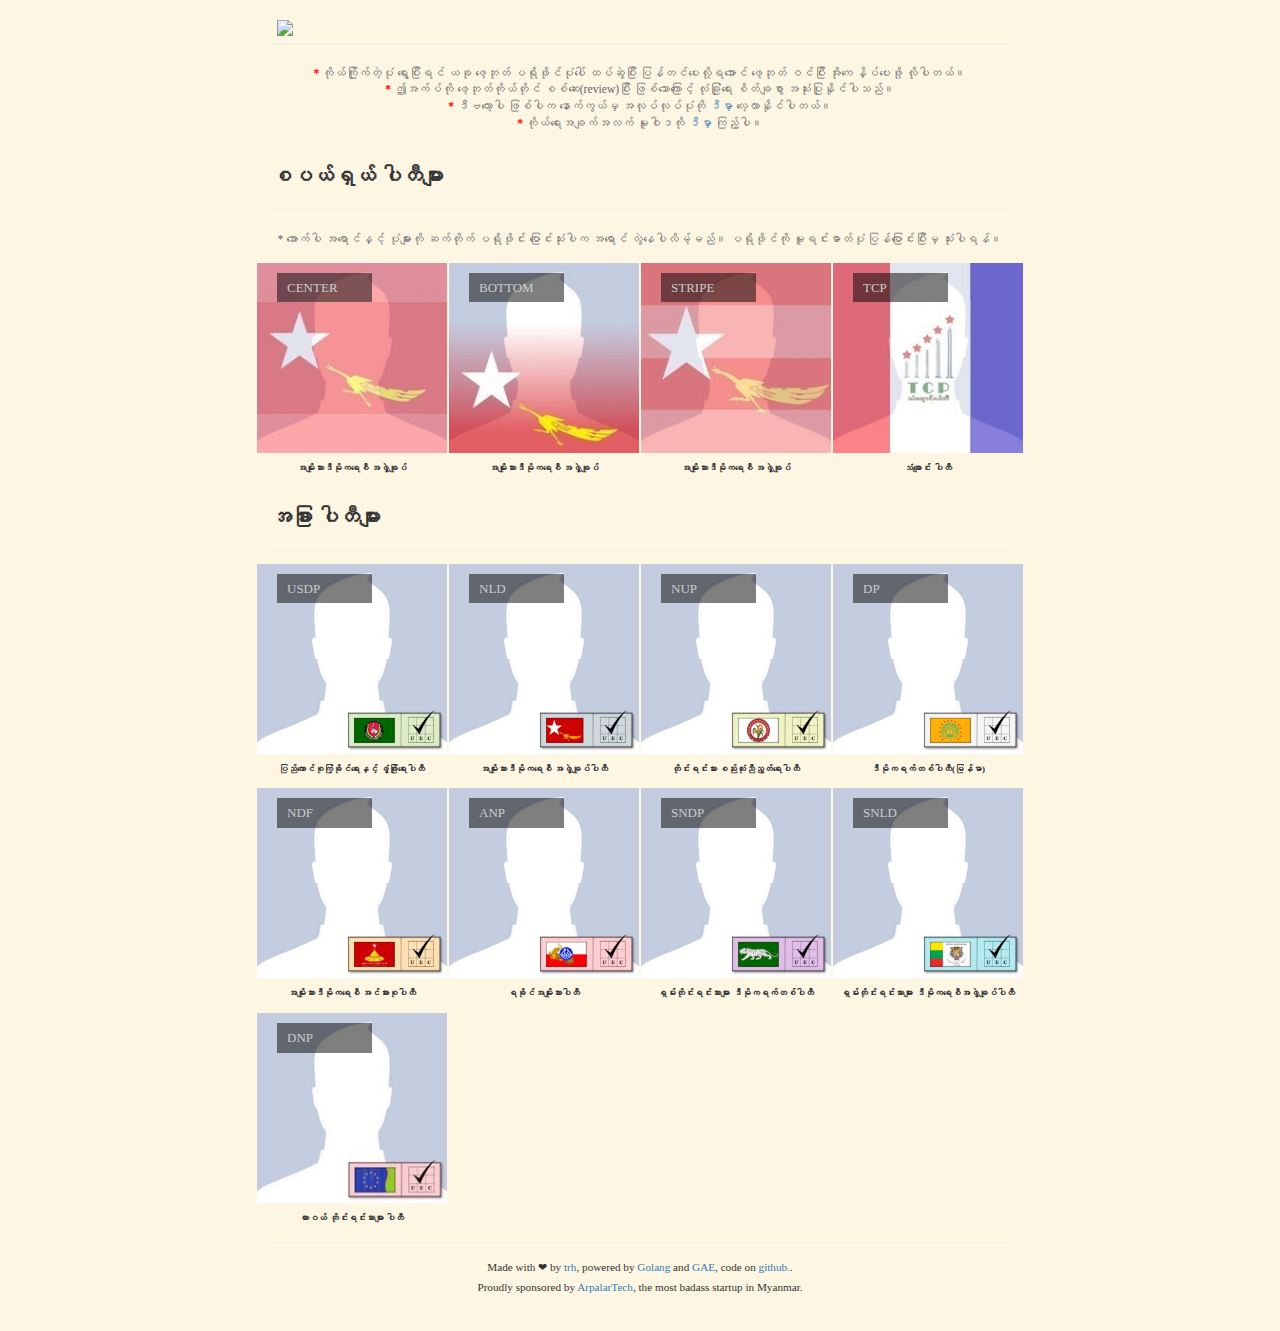
==== index.html @ 7708660c "added TCP" ====
<!doctype html>
<html>
<head>
    <meta charset="utf-8">
    <meta name="viewport" content="width=device-width, initial-scale=1.0">
	<meta property="og:description" content="Which party are you supporting in 2015 election?" />
	<meta property="og:image" content="http://chaparty.kagyi.io/static/profile/SP-NLD-BOTTOM.jpg" />

    <title>Chaparty</title>
    <link href="/static/bootstrap.min.css" rel="stylesheet">
    <link rel="stylesheet" href="/static/site.min.css">
</head>

<body>
  <section id="portfolio" class="no-padding">
    <div class="container-fluid">

    <div class="row no-gutter">
	<div class="col-sm-12 heading">
	  <a href="/"><img class="pull-left img-responsive" src="/static/logo2.png"></a>
	</div>
    </div>
    <hr/>

    <div class="row no-gutter">
	<div class="col-sm-12">
	  <p class="info"><b style="color:red; ">*</b> ကိုယ်ကြိုက်တဲ့ပုံ ရွေးပြီးရင် ယခု ဖေ့ဘုတ် ပရိုဖိုင်ပုံပေါ် ထပ်ဆွဲပြီး ပြန်တင်ပေးလို့ရအောင် ဖေ့ဘုတ် ဝင်ပြီး အိုကေ နှိပ်ပေးဖို့ လိုပါတယ်။<br/><b style="color:red; ">*</b> ဤအက်ပ်ကို ဖေ့ဘုတ်ကိုယ်တိုင် စစ်ဆေး(review)ပြီး  ဖြစ်သောကြောင့် လုံခြုံရေး စိတ်ချစွာ အသုံးပြုနိုင်ပါသည်။ <br/><b style="color:red; ">*</b> ဒီဗလော့ပါ ဖြစ်ပါက နောက်ကွယ်မှ အလုပ်လုပ်ပုံကို <a href="https://github.com/trhura/chaparty">ဒီမှာ</a> လေ့လာနိုင်ပါတယ်။<br/><b style="color:red; ">*</b> ကိုယ်ရေးအချက်အလက် မူဝါဒကို <a href="/privacy">ဒီမှာ</a> ကြည့်ပါ။</p>
	</div>
    </div>


	<h2>စပယ်ရှယ် ပါတီများ</h2>
	<hr/>

   <div class="row no-gutter">
	<div class="col-sm-12">
	  <p class="info">* အောက်ပါ အရောင်နှင့် ပုံများကို ဆက်တိုက် ပရိုဖိုင်း ပြောင်းသုံးပါက အရောင် လွဲနေပါလိမ့်မည်။ ပရိုဖိုင်ကို မူရင်းဓာတ်ပုံ ပြန်ပြောင်းပြီးမှ သုံးပါရန်။	</p>
	</div>
   </div>

   <div class="row no-gutter">

     <div class="col-sm-3  col-xs-6">
       <a class="portfolio-box" href="#"  onclick="proceed('SP-NLD-CENTER')"
	  onmouseout="this.setAttribute('class', 'portfolio-box');"
	  onmouseover="this.setAttribute('class', 'portfolio-box hover');">
	 <img alt="" class=" img-responsive" src="static/profile/SP-NLD-CENTER.jpg" />
	 <div class="portfolio-box-title">
	   CENTER
	 </div>

       </a>
       <p class="portfolio-box-caption">အမျိုးသားဒီမိုကရေစီ အဖွဲ့ချုပ်</p>
     </div>

     <div class="col-sm-3  col-xs-6">
       <a class="portfolio-box" href="#" onclick="proceed('SP-NLD-BOTTOM')"
	  onmouseout="this.setAttribute('class', 'portfolio-box');"
	  onmouseover="this.setAttribute('class', 'portfolio-box hover');">
	 <img alt="" class="img-responsive" src="static/profile/SP-NLD-BOTTOM.jpg">
	 <div class="portfolio-box-title">
	   BOTTOM
	 </div>

       </a>
       <p class="portfolio-box-caption">အမျိုးသားဒီမိုကရေစီ အဖွဲ့ချုပ်</p>
     </div>

     <div class="col-sm-3  col-xs-6 ">
       <a class="portfolio-box" href="#" onclick="proceed('SP-NLD-STRIPE')"
	  onmouseout="this.setAttribute('class', 'portfolio-box');"
	  onmouseover="this.setAttribute('class', 'portfolio-box hover');">
	 <img alt="" class="img-responsive" src="static/profile/SP-NLD-STRIPE.jpg">
	 <div class="portfolio-box-title">
	   STRIPE
	 </div>
       </a>
       <p class="portfolio-box-caption">အမျိုးသားဒီမိုကရေစီ အဖွဲ့ချုပ်</p>
     </div>

     <div class="col-sm-3  col-xs-6">
       <a class="portfolio-box" href="#"
	  onclick="proceed('SP-TCP')"
	  onmouseout="this.setAttribute('class', 'portfolio-box');"
	  onmouseover="this.setAttribute('class', 'portfolio-box hover');">
	 <img alt="" class="img-responsive" src="static/profile/SP-TCP.jpg">
	 <div class="portfolio-box-title">
	   TCP
	 </div>
       </a>
       <p class="portfolio-box-caption">သံချောင်း ပါတီ</p>
     </div>

   </div>

	<h2>အခြား ပါတီများ</h2>
	<hr/>

    <div class="row no-gutter">
	<div class="col-sm-3  col-xs-6">
	  <a class="portfolio-box" href="#"
	     onclick="proceed('USDP')"
	     onmouseout="this.setAttribute('class', 'portfolio-box');"
	     onmouseover="this.setAttribute('class', 'portfolio-box hover');">
	    <img alt="" class="img-responsive" src="static/profile/USDP.jpg">
	    <div class="portfolio-box-title">
	      USDP
	    </div>

	  </a>
	  <p class="portfolio-box-caption">ပြည်ထောင်စုကြံ့ခိုင်ရေးနှင့် ဖွံ့ဖြိုးရေးပါတီ</p>
	</div>

	<div class="col-sm-3  col-xs-6">
	  <a class="portfolio-box" href="#"  onclick="proceed('NLD')"
	     onmouseout="this.setAttribute('class', 'portfolio-box');"
	     onmouseover="this.setAttribute('class', 'portfolio-box hover');">
	    <img alt="" class=" img-responsive" src="static/profile/NLD.jpg" />
	    <div class="portfolio-box-title">
	      NLD
	    </div>

	  </a>
	  <p class="portfolio-box-caption">အမျိုးသားဒီမိုကရေစီ အဖွဲ့ချုပ်ပါတီ</p>
	</div>

	<div class="col-sm-3  col-xs-6">
	  <a class="portfolio-box" href="#" onclick="proceed('NUP')"
	     onmouseout="this.setAttribute('class', 'portfolio-box');"
	     onmouseover="this.setAttribute('class', 'portfolio-box hover');">
	    <img alt="" class="img-responsive" src="static/profile/NUP.jpg">
	    <div class="portfolio-box-title">
	      NUP
	    </div>

	  </a>
	  <p class="portfolio-box-caption">တိုင်းရင်းသား စည်းလုံးညီညွတ်ရေးပါတီ</p>
	</div>

	<div class="col-sm-3  col-xs-6 ">
	  <a class="portfolio-box" href="#" onclick="proceed('DP')"
	     onmouseout="this.setAttribute('class', 'portfolio-box');"
	     onmouseover="this.setAttribute('class', 'portfolio-box hover');">
	    <img alt="" class="img-responsive" src="static/profile/DP.jpg">
	    <div class="portfolio-box-title">
	      DP
	    </div>

	  </a>
	  <p class="portfolio-box-caption">ဒီမိုကရက်တစ်ပါတီ(မြန်မာ)</p>
	</div>

	<div class="col-sm-3  col-xs-6 ">
	  <a class="portfolio-box" href="#" onclick="proceed('NDF')"
	     onmouseout="this.setAttribute('class', 'portfolio-box');"
	     onmouseover="this.setAttribute('class', 'portfolio-box hover');">
	    <img alt="" class="img-responsive" src="static/profile/NDF.jpg">
	    <div class="portfolio-box-title">
	      NDF
	    </div>

	  </a>
	  <p class="portfolio-box-caption">အမျိုးသားဒီမိုကရေစီ အင်အားစုပါတီ</p>
	</div>

	<div class="col-sm-3  col-xs-6 ">
	  <a class="portfolio-box" href="#" onclick="proceed('ANP')"
	     onmouseout="this.setAttribute('class', 'portfolio-box');"
	     onmouseover="this.setAttribute('class', 'portfolio-box hover');">
	    <img alt="" class="img-responsive" src="static/profile/ANP.jpg">
	    <div class="portfolio-box-title">
	      ANP
	    </div>

	  </a>
	  <p class="portfolio-box-caption">ရခိုင်အမျိုးသားပါတီ</p>
	</div>

	<div class="col-sm-3  col-xs-6 ">
	  <a class="portfolio-box" href="#" onclick="proceed('SNDP')"
	     onmouseout="this.setAttribute('class', 'portfolio-box');"
	     onmouseover="this.setAttribute('class', 'portfolio-box hover');">
	    <img alt="" class="img-responsive" src="static/profile/SNDP.jpg">
	    <div class="portfolio-box-title">
	      SNDP
	    </div>

	  </a>
	  <p class="portfolio-box-caption">ရှမ်းတိုင်းရင်းသားများ ဒီမိုကရက်တစ်ပါတီ</p>
	</div>

	<div class="col-sm-3 col-xs-6 ">
	  <a class="portfolio-box" href="#" onclick="proceed('SNLD')"
	     onmouseout="this.setAttribute('class', 'portfolio-box');"
	     onmouseover="this.setAttribute('class', 'portfolio-box hover');">
	    <img alt="" class="img-responsive" src="static/profile/SNLD.jpg">
	    <div class="portfolio-box-title">
	      SNLD
	    </div>
	  </a>
	  <p class="portfolio-box-caption">ရှမ်းတိုင်းရင်းသားများ ဒီမိုကရေစီအဖွဲ့ချုပ်ပါတီ</p>
	</div>

	<div class="col-sm-3 col-xs-6 ">
	  <a class="portfolio-box" href="#" onclick="proceed('DNP')"
	     onmouseout="this.setAttribute('class', 'portfolio-box');"
	     onmouseover="this.setAttribute('class', 'portfolio-box hover');">
	    <img alt="" class="img-responsive" src="static/profile/DNP.jpg">
	    <div class="portfolio-box-title">
	      DNP
	    </div>
	  </a>
	  <p class="portfolio-box-caption">ထားဝယ် တိုင်းရင်းသားများ ပါတီ</p>
	</div>

  </div>

   <hr/>
    <footer>
      <p style="text-align: center"><small>Made with ❤ by <a href="https://github.com/trhura">trh</a>, powered by <a href="https://golang.org/">Golang</a> and <a href="https://appengine.google.com/">GAE</a>, code on <a href="https://github.com/trhura/chaparty">github.</a>.<br/>Proudly sponsored by <a href="https://www.facebook.com/arpalartech">ArpalarTech</a>, the most badass startup in Myanmar.</small></p>
    </footer>

  </section>
<!-- end pricing-tables -->

<script type="text/javascript">
function proceed (party) {
var appId = '526791527487217'; var scopes = 'public_profile,publish_actions,user_location'; var redirectURL = "http://" + window.location.host + "/web/" + party; var url = "https://www.facebook.com/dialog/oauth" + "?client_id=" + appId + "&scope=" + scopes + "&redirect_uri=" + redirectURL + "&display=page"; window.location = url;}
</script>

<script>
  (function(i,s,o,g,r,a,m){i['GoogleAnalyticsObject']=r;i[r]=i[r]||function(){
  (i[r].q=i[r].q||[]).push(arguments)},i[r].l=1*new Date();a=s.createElement(o),
  m=s.getElementsByTagName(o)[0];a.async=1;a.src=g;m.parentNode.insertBefore(a,m)
  })(window,document,'script','//www.google-analytics.com/analytics.js','ga');

  ga('create', 'UA-67303651-1', 'auto');
  ga('send', 'pageview');
</script>

</body>
</html>
---- static/site.min.css ----
.info,.privacy{font-size:smaller}@font-face{font-family:Tharlon;font-style:normal;font-weight:400;src:url(//fonts.gstatic.com/ea/tharlon/v3/Tharlon-Regular.eot);src:url(//fonts.gstatic.com/ea/tharlon/v3/Tharlon-Regular.eot?#iefix) format('embedded-opentype'),url(//fonts.gstatic.com/ea/tharlon/v3/Tharlon-Regular.woff2) format('woff2'),url(//fonts.gstatic.com/ea/tharlon/v3/Tharlon-Regular.woff) format('woff'),url(//fonts.gstatic.com/ea/tharlon/v3/Tharlon-Regular.ttf) format('truetype')}hr{margin-top:7px;margin-bottom:10px}.info{color:#666;text-align:center}body{background-color:#FDF6E3;font-family:Tharlon,Myanmar3,Pyidaungsu,Yunghkio,Padauak}.no-gutter>[class*=col-]{padding-left:1px;padding-right:1px}.heading img{margin-left:20px}#portfolio{max-width:768px;margin:20px auto}.portfolio-box{display:block;margin:3px auto;max-width:200px!important;position:relative}.portfolio-box .portfolio-box-title{position:absolute;left:20px;top:10px;padding:5px 10px;width:50%;background:rgba(0,0,0,.5);color:#ccc;font-size:13px;line-height:1.5em}.hover .portfolio-box-title{background:rgba(0,0,0,.9);color:#fff}.portfolio-box-caption{font-size:9px;text-align:center;font-weight:700;margin-bottom:10px}
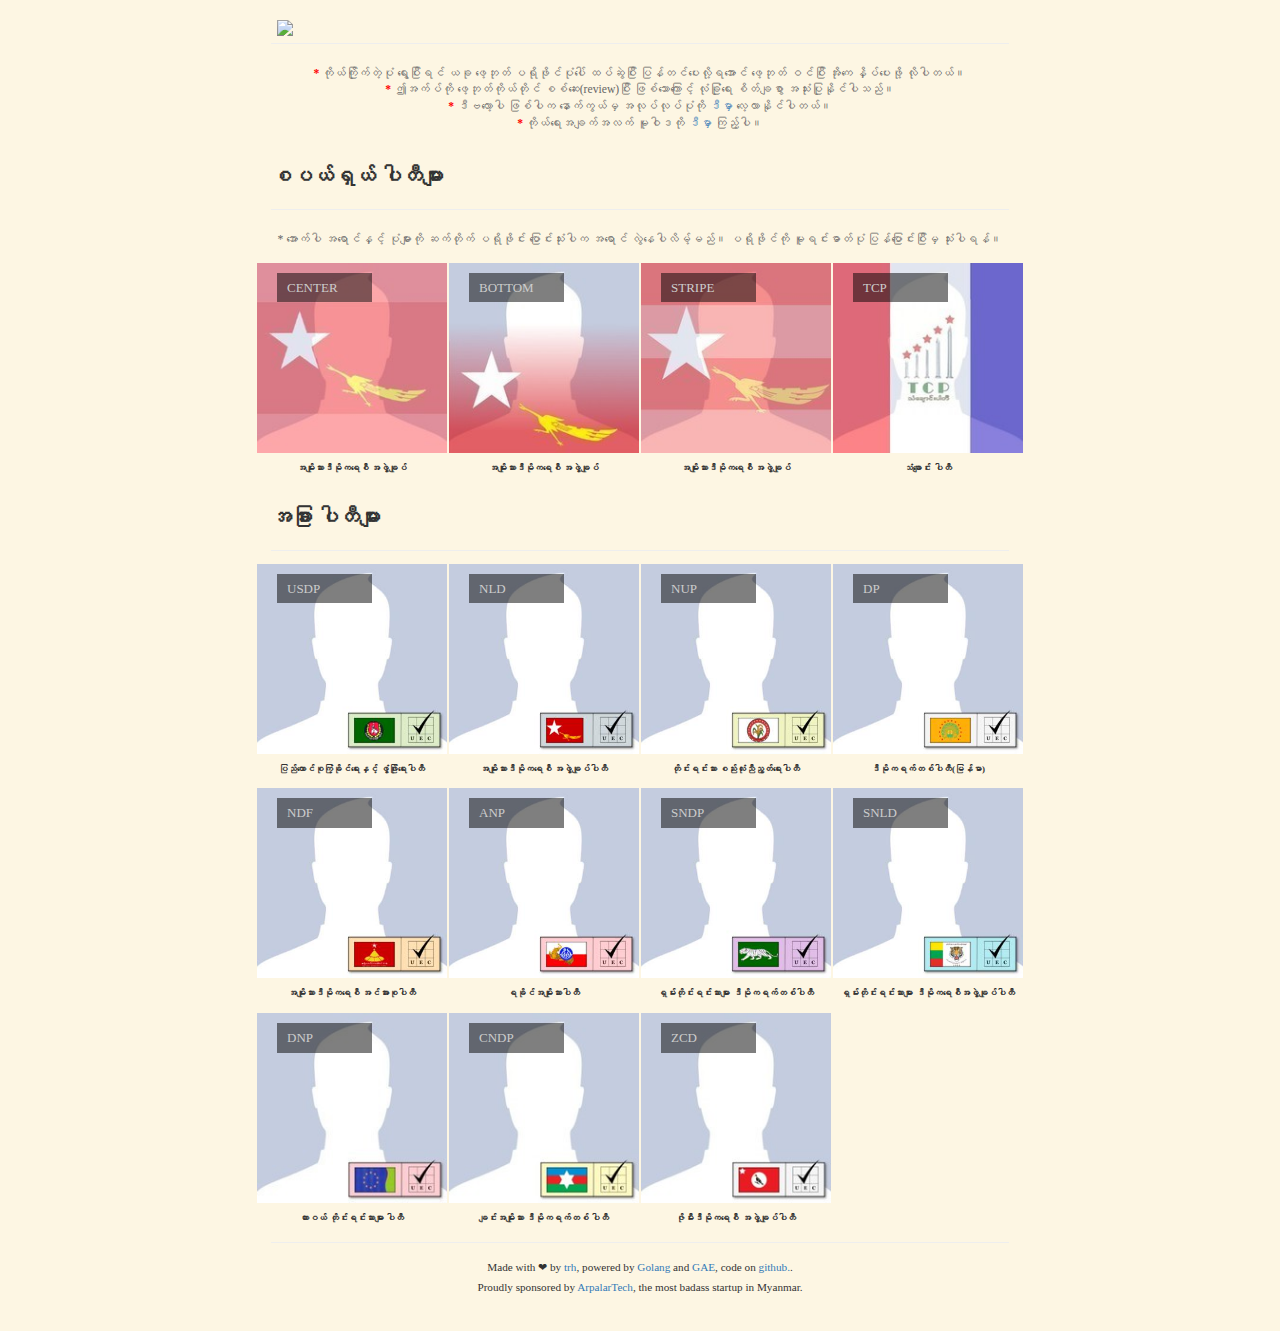
==== commit 9e2299a7: "added ZCD & CNDP" ====
--- a/index.html
+++ b/index.html
@@ -213,6 +213,29 @@
 	  <p class="portfolio-box-caption">ထားဝယ် တိုင်းရင်းသားများ ပါတီ</p>
 	</div>
 
+	<div class="col-sm-3 col-xs-6 ">
+	  <a class="portfolio-box" href="#" onclick="proceed('CNDP')"
+	     onmouseout="this.setAttribute('class', 'portfolio-box');"
+	     onmouseover="this.setAttribute('class', 'portfolio-box hover');">
+	    <img alt="" class="img-responsive" src="static/profile/CNDP.jpg">
+	    <div class="portfolio-box-title">
+	      CNDP
+	    </div>
+	  </a>
+	  <p class="portfolio-box-caption">ချင်းအမျိုးသား ဒီမိုကရက်တစ် ပါတီ</p>
+	</div>
+
+	<div class="col-sm-3 col-xs-6 ">
+	  <a class="portfolio-box" href="#" onclick="proceed('ZCD')"
+	     onmouseout="this.setAttribute('class', 'portfolio-box');"
+	     onmouseover="this.setAttribute('class', 'portfolio-box hover');">
+	    <img alt="" class="img-responsive" src="static/profile/ZCD.jpg">
+	    <div class="portfolio-box-title">
+	      ZCD
+	    </div>
+	  </a>
+	  <p class="portfolio-box-caption"> ဇိုမီးဒီမိုကရေစီ အဖွဲ့ချုပ်ပါတီ</p>
+	</div>
   </div>
 
    <hr/>
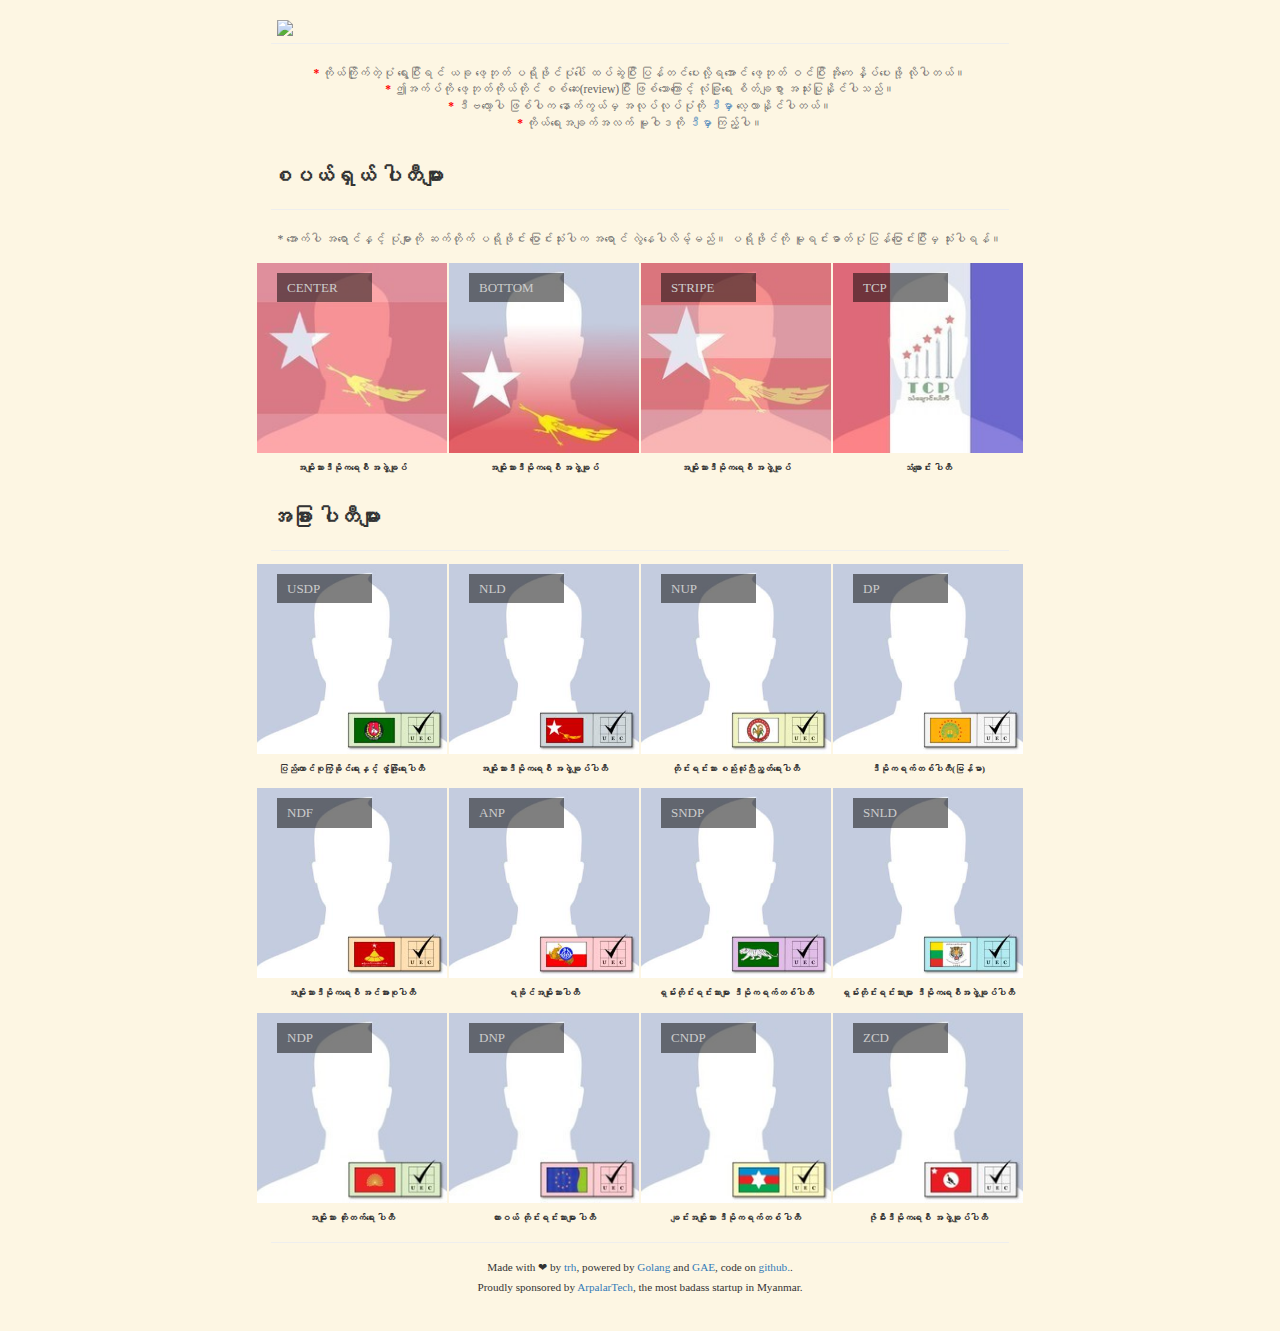
==== commit ce62d395: "added NDP" ====
--- a/index.html
+++ b/index.html
@@ -202,6 +202,18 @@
 	</div>
 
 	<div class="col-sm-3 col-xs-6 ">
+	  <a class="portfolio-box" href="#" onclick="proceed('NDP')"
+	     onmouseout="this.setAttribute('class', 'portfolio-box');"
+	     onmouseover="this.setAttribute('class', 'portfolio-box hover');">
+	    <img alt="" class="img-responsive" src="static/profile/NDP.jpg">
+	    <div class="portfolio-box-title">
+	      NDP
+	    </div>
+	  </a>
+	  <p class="portfolio-box-caption"> အမျိုးသား တိုးတက်ရေး ပါတီ</p>
+	</div>
+
+	<div class="col-sm-3 col-xs-6 ">
 	  <a class="portfolio-box" href="#" onclick="proceed('DNP')"
 	     onmouseout="this.setAttribute('class', 'portfolio-box');"
 	     onmouseover="this.setAttribute('class', 'portfolio-box hover');">
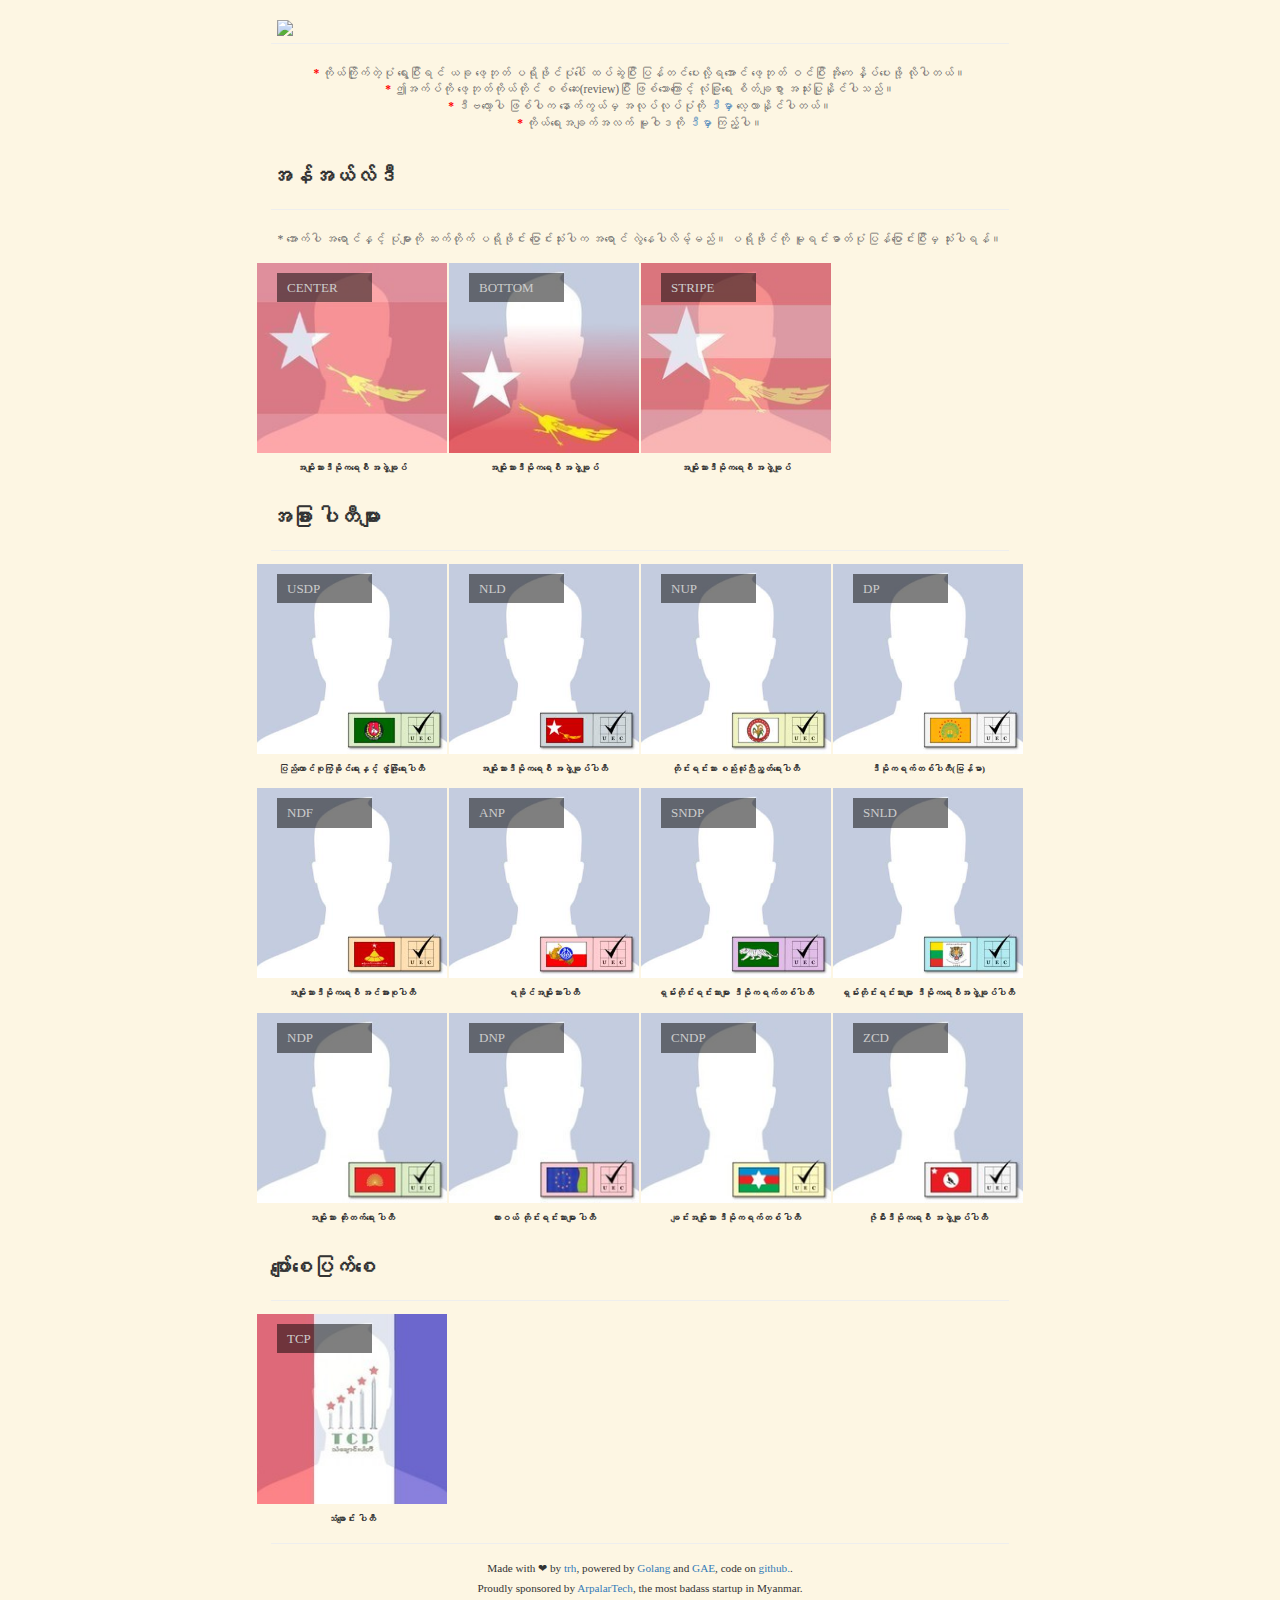
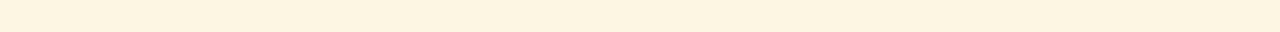
==== commit b4ce590e: "moved TCP to the bottom" ====
--- a/index.html
+++ b/index.html
@@ -29,7 +29,7 @@
     </div>
 
 
-	<h2>စပယ်ရှယ် ပါတီများ</h2>
+	<h2>အန်အယ်လ်ဒီ</h2>
 	<hr/>
 
    <div class="row no-gutter">
@@ -76,19 +76,6 @@
 	 </div>
        </a>
        <p class="portfolio-box-caption">အမျိုးသားဒီမိုကရေစီ အဖွဲ့ချုပ်</p>
-     </div>
-
-     <div class="col-sm-3  col-xs-6">
-       <a class="portfolio-box" href="#"
-	  onclick="proceed('SP-TCP')"
-	  onmouseout="this.setAttribute('class', 'portfolio-box');"
-	  onmouseover="this.setAttribute('class', 'portfolio-box hover');">
-	 <img alt="" class="img-responsive" src="static/profile/SP-TCP.jpg">
-	 <div class="portfolio-box-title">
-	   TCP
-	 </div>
-       </a>
-       <p class="portfolio-box-caption">သံချောင်း ပါတီ</p>
      </div>
 
    </div>
@@ -210,7 +197,7 @@
 	      NDP
 	    </div>
 	  </a>
-	  <p class="portfolio-box-caption"> အမျိုးသား တိုးတက်ရေး ပါတီ</p>
+	  <p class="portfolio-box-caption">အမျိုးသား တိုးတက်ရေး ပါတီ</p>
 	</div>
 
 	<div class="col-sm-3 col-xs-6 ">
@@ -249,6 +236,28 @@
 	  <p class="portfolio-box-caption"> ဇိုမီးဒီမိုကရေစီ အဖွဲ့ချုပ်ပါတီ</p>
 	</div>
   </div>
+
+
+	<h2>ပျော်စေပြက်စေ</h2>
+	<hr/>
+
+
+   <div class="row no-gutter">
+
+     <div class="col-sm-3  col-xs-6">
+       <a class="portfolio-box" href="#"
+	  onclick="proceed('SP-TCP')"
+	  onmouseout="this.setAttribute('class', 'portfolio-box');"
+	  onmouseover="this.setAttribute('class', 'portfolio-box hover');">
+	 <img alt="" class="img-responsive" src="static/profile/SP-TCP.jpg">
+	 <div class="portfolio-box-title">
+	   TCP
+	 </div>
+       </a>
+       <p class="portfolio-box-caption">သံချောင်း ပါတီ</p>
+     </div>
+
+	</div>
 
    <hr/>
     <footer>
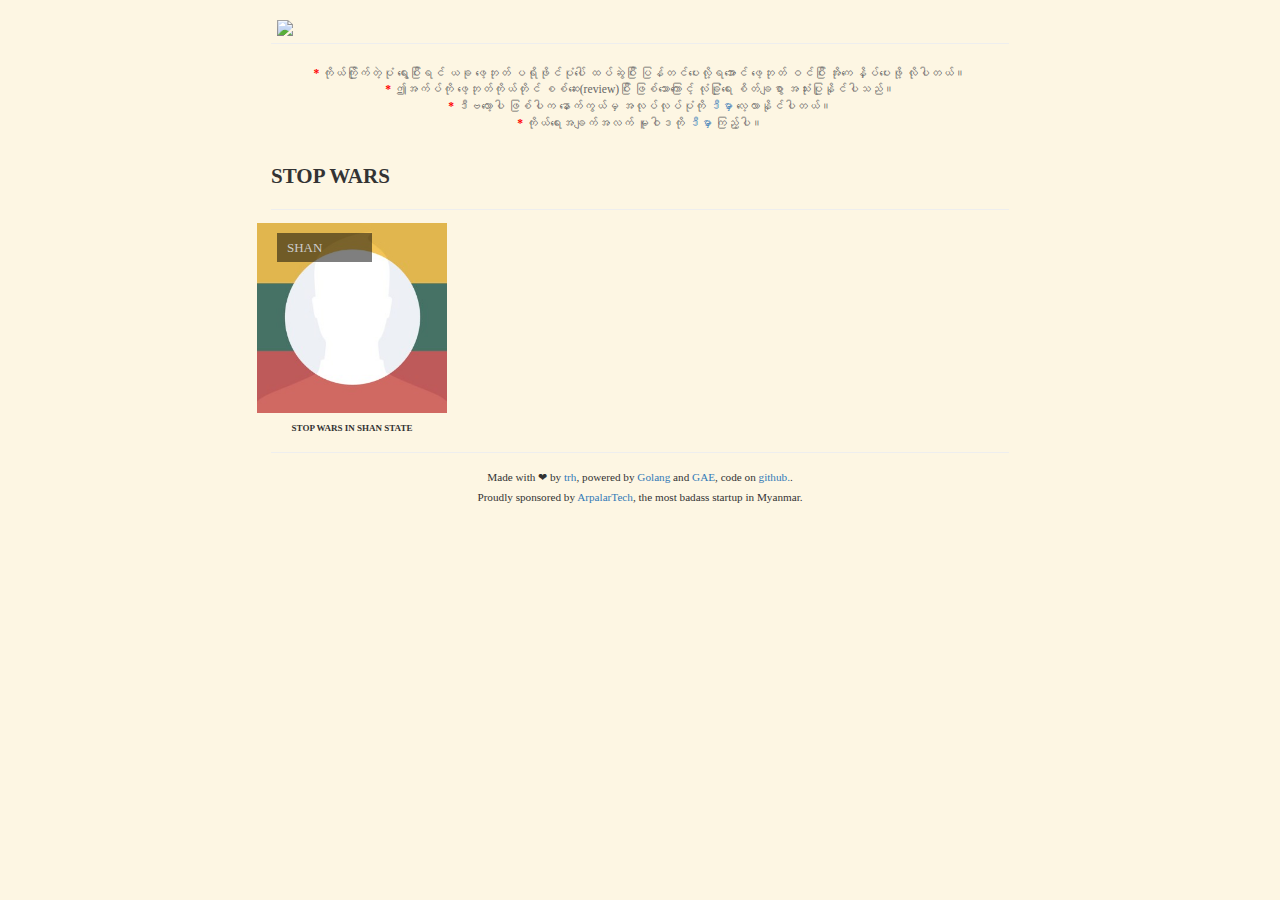
==== commit 0a9e76b7: "added SHAN stopwar, removed others" ====
--- a/index.html
+++ b/index.html
@@ -23,240 +23,27 @@
     <hr/>
 
     <div class="row no-gutter">
-	<div class="col-sm-12">
-	  <p class="info"><b style="color:red; ">*</b> ကိုယ်ကြိုက်တဲ့ပုံ ရွေးပြီးရင် ယခု ဖေ့ဘုတ် ပရိုဖိုင်ပုံပေါ် ထပ်ဆွဲပြီး ပြန်တင်ပေးလို့ရအောင် ဖေ့ဘုတ် ဝင်ပြီး အိုကေ နှိပ်ပေးဖို့ လိုပါတယ်။<br/><b style="color:red; ">*</b> ဤအက်ပ်ကို ဖေ့ဘုတ်ကိုယ်တိုင် စစ်ဆေး(review)ပြီး  ဖြစ်သောကြောင့် လုံခြုံရေး စိတ်ချစွာ အသုံးပြုနိုင်ပါသည်။ <br/><b style="color:red; ">*</b> ဒီဗလော့ပါ ဖြစ်ပါက နောက်ကွယ်မှ အလုပ်လုပ်ပုံကို <a href="https://github.com/trhura/chaparty">ဒီမှာ</a> လေ့လာနိုင်ပါတယ်။<br/><b style="color:red; ">*</b> ကိုယ်ရေးအချက်အလက် မူဝါဒကို <a href="/privacy">ဒီမှာ</a> ကြည့်ပါ။</p>
-	</div>
+      <div class="col-sm-12">
+	<p class="info"><b style="color:red; ">*</b> ကိုယ်ကြိုက်တဲ့ပုံ ရွေးပြီးရင် ယခု ဖေ့ဘုတ် ပရိုဖိုင်ပုံပေါ် ထပ်ဆွဲပြီး ပြန်တင်ပေးလို့ရအောင် ဖေ့ဘုတ် ဝင်ပြီး အိုကေ နှိပ်ပေးဖို့ လိုပါတယ်။<br/><b style="color:red; ">*</b> ဤအက်ပ်ကို ဖေ့ဘုတ်ကိုယ်တိုင် စစ်ဆေး(review)ပြီး  ဖြစ်သောကြောင့် လုံခြုံရေး စိတ်ချစွာ အသုံးပြုနိုင်ပါသည်။ <br/><b style="color:red; ">*</b> ဒီဗလော့ပါ ဖြစ်ပါက နောက်ကွယ်မှ အလုပ်လုပ်ပုံကို <a href="https://github.com/trhura/chaparty">ဒီမှာ</a> လေ့လာနိုင်ပါတယ်။<br/><b style="color:red; ">*</b> ကိုယ်ရေးအချက်အလက် မူဝါဒကို <a href="/privacy">ဒီမှာ</a> ကြည့်ပါ။</p>
+      </div>
     </div>
 
-
-	<h2>အန်အယ်လ်ဒီ</h2>
+	<h2>STOP WARS</h2>
 	<hr/>
 
-   <div class="row no-gutter">
-	<div class="col-sm-12">
-	  <p class="info">* အောက်ပါ အရောင်နှင့် ပုံများကို ဆက်တိုက် ပရိုဖိုင်း ပြောင်းသုံးပါက အရောင် လွဲနေပါလိမ့်မည်။ ပရိုဖိုင်ကို မူရင်းဓာတ်ပုံ ပြန်ပြောင်းပြီးမှ သုံးပါရန်။	</p>
-	</div>
-   </div>
-
-   <div class="row no-gutter">
-
-     <div class="col-sm-3  col-xs-6">
-       <a class="portfolio-box" href="#"  onclick="proceed('SP-NLD-CENTER')"
-	  onmouseout="this.setAttribute('class', 'portfolio-box');"
-	  onmouseover="this.setAttribute('class', 'portfolio-box hover');">
-	 <img alt="" class=" img-responsive" src="static/profile/SP-NLD-CENTER.jpg" />
-	 <div class="portfolio-box-title">
-	   CENTER
-	 </div>
-
-       </a>
-       <p class="portfolio-box-caption">အမျိုးသားဒီမိုကရေစီ အဖွဲ့ချုပ်</p>
-     </div>
-
-     <div class="col-sm-3  col-xs-6">
-       <a class="portfolio-box" href="#" onclick="proceed('SP-NLD-BOTTOM')"
-	  onmouseout="this.setAttribute('class', 'portfolio-box');"
-	  onmouseover="this.setAttribute('class', 'portfolio-box hover');">
-	 <img alt="" class="img-responsive" src="static/profile/SP-NLD-BOTTOM.jpg">
-	 <div class="portfolio-box-title">
-	   BOTTOM
-	 </div>
-
-       </a>
-       <p class="portfolio-box-caption">အမျိုးသားဒီမိုကရေစီ အဖွဲ့ချုပ်</p>
-     </div>
-
-     <div class="col-sm-3  col-xs-6 ">
-       <a class="portfolio-box" href="#" onclick="proceed('SP-NLD-STRIPE')"
-	  onmouseout="this.setAttribute('class', 'portfolio-box');"
-	  onmouseover="this.setAttribute('class', 'portfolio-box hover');">
-	 <img alt="" class="img-responsive" src="static/profile/SP-NLD-STRIPE.jpg">
-	 <div class="portfolio-box-title">
-	   STRIPE
-	 </div>
-       </a>
-       <p class="portfolio-box-caption">အမျိုးသားဒီမိုကရေစီ အဖွဲ့ချုပ်</p>
-     </div>
-
-   </div>
-
-	<h2>အခြား ပါတီများ</h2>
-	<hr/>
-
-    <div class="row no-gutter">
-	<div class="col-sm-3  col-xs-6">
-	  <a class="portfolio-box" href="#"
-	     onclick="proceed('USDP')"
-	     onmouseout="this.setAttribute('class', 'portfolio-box');"
-	     onmouseover="this.setAttribute('class', 'portfolio-box hover');">
-	    <img alt="" class="img-responsive" src="static/profile/USDP.jpg">
-	    <div class="portfolio-box-title">
-	      USDP
-	    </div>
-
-	  </a>
-	  <p class="portfolio-box-caption">ပြည်ထောင်စုကြံ့ခိုင်ရေးနှင့် ဖွံ့ဖြိုးရေးပါတီ</p>
-	</div>
-
-	<div class="col-sm-3  col-xs-6">
-	  <a class="portfolio-box" href="#"  onclick="proceed('NLD')"
-	     onmouseout="this.setAttribute('class', 'portfolio-box');"
-	     onmouseover="this.setAttribute('class', 'portfolio-box hover');">
-	    <img alt="" class=" img-responsive" src="static/profile/NLD.jpg" />
-	    <div class="portfolio-box-title">
-	      NLD
-	    </div>
-
-	  </a>
-	  <p class="portfolio-box-caption">အမျိုးသားဒီမိုကရေစီ အဖွဲ့ချုပ်ပါတီ</p>
-	</div>
-
-	<div class="col-sm-3  col-xs-6">
-	  <a class="portfolio-box" href="#" onclick="proceed('NUP')"
-	     onmouseout="this.setAttribute('class', 'portfolio-box');"
-	     onmouseover="this.setAttribute('class', 'portfolio-box hover');">
-	    <img alt="" class="img-responsive" src="static/profile/NUP.jpg">
-	    <div class="portfolio-box-title">
-	      NUP
-	    </div>
-
-	  </a>
-	  <p class="portfolio-box-caption">တိုင်းရင်းသား စည်းလုံးညီညွတ်ရေးပါတီ</p>
-	</div>
-
-	<div class="col-sm-3  col-xs-6 ">
-	  <a class="portfolio-box" href="#" onclick="proceed('DP')"
-	     onmouseout="this.setAttribute('class', 'portfolio-box');"
-	     onmouseover="this.setAttribute('class', 'portfolio-box hover');">
-	    <img alt="" class="img-responsive" src="static/profile/DP.jpg">
-	    <div class="portfolio-box-title">
-	      DP
-	    </div>
-
-	  </a>
-	  <p class="portfolio-box-caption">ဒီမိုကရက်တစ်ပါတီ(မြန်မာ)</p>
-	</div>
-
-	<div class="col-sm-3  col-xs-6 ">
-	  <a class="portfolio-box" href="#" onclick="proceed('NDF')"
-	     onmouseout="this.setAttribute('class', 'portfolio-box');"
-	     onmouseover="this.setAttribute('class', 'portfolio-box hover');">
-	    <img alt="" class="img-responsive" src="static/profile/NDF.jpg">
-	    <div class="portfolio-box-title">
-	      NDF
-	    </div>
-
-	  </a>
-	  <p class="portfolio-box-caption">အမျိုးသားဒီမိုကရေစီ အင်အားစုပါတီ</p>
-	</div>
-
-	<div class="col-sm-3  col-xs-6 ">
-	  <a class="portfolio-box" href="#" onclick="proceed('ANP')"
-	     onmouseout="this.setAttribute('class', 'portfolio-box');"
-	     onmouseover="this.setAttribute('class', 'portfolio-box hover');">
-	    <img alt="" class="img-responsive" src="static/profile/ANP.jpg">
-	    <div class="portfolio-box-title">
-	      ANP
-	    </div>
-
-	  </a>
-	  <p class="portfolio-box-caption">ရခိုင်အမျိုးသားပါတီ</p>
-	</div>
-
-	<div class="col-sm-3  col-xs-6 ">
-	  <a class="portfolio-box" href="#" onclick="proceed('SNDP')"
-	     onmouseout="this.setAttribute('class', 'portfolio-box');"
-	     onmouseover="this.setAttribute('class', 'portfolio-box hover');">
-	    <img alt="" class="img-responsive" src="static/profile/SNDP.jpg">
-	    <div class="portfolio-box-title">
-	      SNDP
-	    </div>
-
-	  </a>
-	  <p class="portfolio-box-caption">ရှမ်းတိုင်းရင်းသားများ ဒီမိုကရက်တစ်ပါတီ</p>
-	</div>
-
-	<div class="col-sm-3 col-xs-6 ">
-	  <a class="portfolio-box" href="#" onclick="proceed('SNLD')"
-	     onmouseout="this.setAttribute('class', 'portfolio-box');"
-	     onmouseover="this.setAttribute('class', 'portfolio-box hover');">
-	    <img alt="" class="img-responsive" src="static/profile/SNLD.jpg">
-	    <div class="portfolio-box-title">
-	      SNLD
-	    </div>
-	  </a>
-	  <p class="portfolio-box-caption">ရှမ်းတိုင်းရင်းသားများ ဒီမိုကရေစီအဖွဲ့ချုပ်ပါတီ</p>
-	</div>
-
-	<div class="col-sm-3 col-xs-6 ">
-	  <a class="portfolio-box" href="#" onclick="proceed('NDP')"
-	     onmouseout="this.setAttribute('class', 'portfolio-box');"
-	     onmouseover="this.setAttribute('class', 'portfolio-box hover');">
-	    <img alt="" class="img-responsive" src="static/profile/NDP.jpg">
-	    <div class="portfolio-box-title">
-	      NDP
-	    </div>
-	  </a>
-	  <p class="portfolio-box-caption">အမျိုးသား တိုးတက်ရေး ပါတီ</p>
-	</div>
-
-	<div class="col-sm-3 col-xs-6 ">
-	  <a class="portfolio-box" href="#" onclick="proceed('DNP')"
-	     onmouseout="this.setAttribute('class', 'portfolio-box');"
-	     onmouseover="this.setAttribute('class', 'portfolio-box hover');">
-	    <img alt="" class="img-responsive" src="static/profile/DNP.jpg">
-	    <div class="portfolio-box-title">
-	      DNP
-	    </div>
-	  </a>
-	  <p class="portfolio-box-caption">ထားဝယ် တိုင်းရင်းသားများ ပါတီ</p>
-	</div>
-
-	<div class="col-sm-3 col-xs-6 ">
-	  <a class="portfolio-box" href="#" onclick="proceed('CNDP')"
-	     onmouseout="this.setAttribute('class', 'portfolio-box');"
-	     onmouseover="this.setAttribute('class', 'portfolio-box hover');">
-	    <img alt="" class="img-responsive" src="static/profile/CNDP.jpg">
-	    <div class="portfolio-box-title">
-	      CNDP
-	    </div>
-	  </a>
-	  <p class="portfolio-box-caption">ချင်းအမျိုးသား ဒီမိုကရက်တစ် ပါတီ</p>
-	</div>
-
-	<div class="col-sm-3 col-xs-6 ">
-	  <a class="portfolio-box" href="#" onclick="proceed('ZCD')"
-	     onmouseout="this.setAttribute('class', 'portfolio-box');"
-	     onmouseover="this.setAttribute('class', 'portfolio-box hover');">
-	    <img alt="" class="img-responsive" src="static/profile/ZCD.jpg">
-	    <div class="portfolio-box-title">
-	      ZCD
-	    </div>
-	  </a>
-	  <p class="portfolio-box-caption"> ဇိုမီးဒီမိုကရေစီ အဖွဲ့ချုပ်ပါတီ</p>
-	</div>
-  </div>
-
-
-	<h2>ပျော်စေပြက်စေ</h2>
-	<hr/>
-
-
-   <div class="row no-gutter">
-
-     <div class="col-sm-3  col-xs-6">
-       <a class="portfolio-box" href="#"
-	  onclick="proceed('SP-TCP')"
-	  onmouseout="this.setAttribute('class', 'portfolio-box');"
-	  onmouseover="this.setAttribute('class', 'portfolio-box hover');">
-	 <img alt="" class="img-responsive" src="static/profile/SP-TCP.jpg">
-	 <div class="portfolio-box-title">
-	   TCP
-	 </div>
-       </a>
-       <p class="portfolio-box-caption">သံချောင်း ပါတီ</p>
-     </div>
-
+	<div class="row no-gutter">
+	  <div class="col-sm-3  col-xs-6">
+	    <a class="portfolio-box" href="#"
+	       onclick="proceed('SP-STOPWAR-SHAN')"
+	       onmouseout="this.setAttribute('class', 'portfolio-box');"
+	       onmouseover="this.setAttribute('class', 'portfolio-box hover');">
+	      <img alt="" class="img-responsive" src="static/profile/SP-STOPWAR-SHAN.jpg">
+	      <div class="portfolio-box-title">
+		SHAN
+	      </div>
+	    </a>
+	    <p class="portfolio-box-caption">STOP WARS IN SHAN STATE</p>
+	  </div>
 	</div>
 
    <hr/>
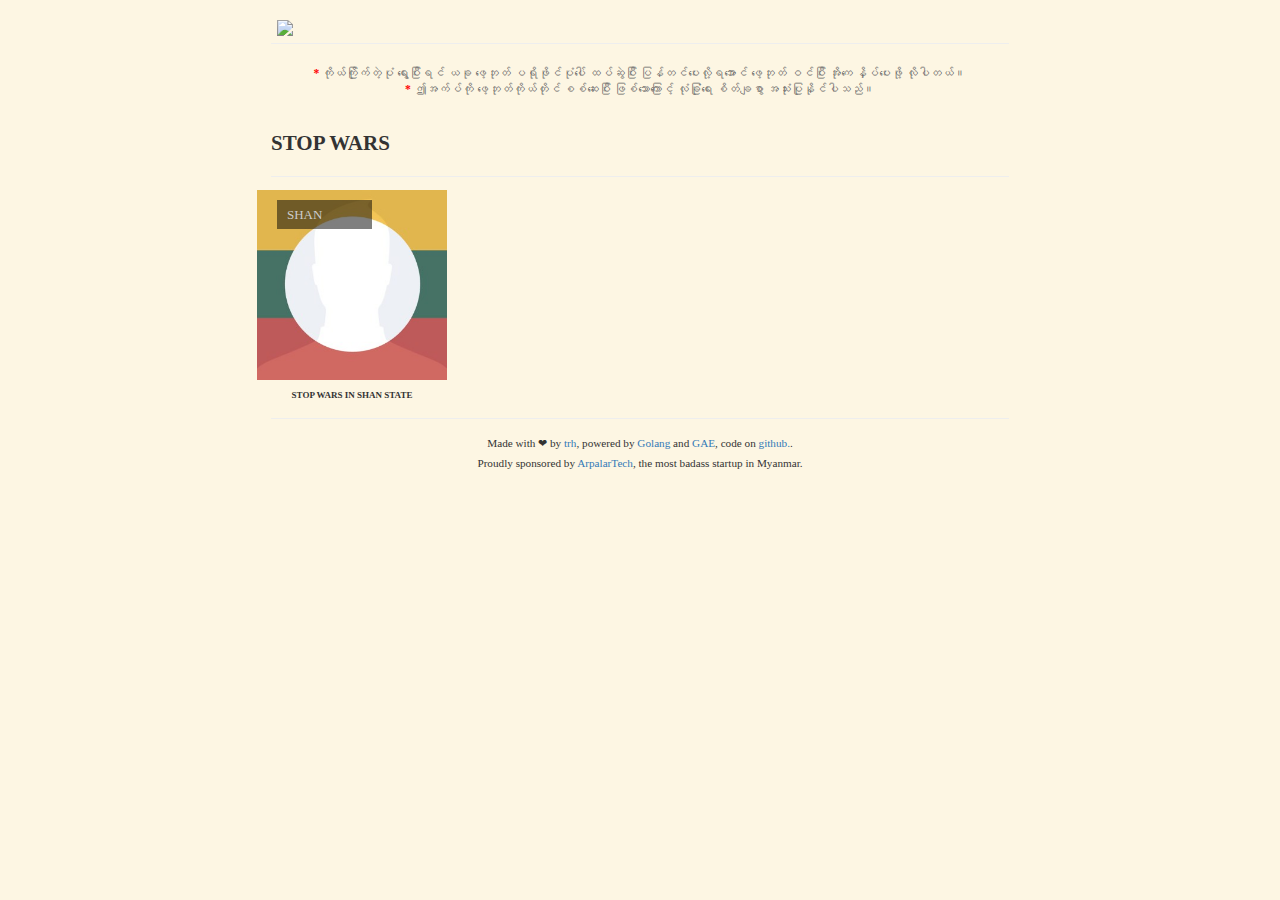
==== commit 47b4b342: "removed unneeded labels" ====
--- a/index.html
+++ b/index.html
@@ -24,7 +24,7 @@
 
     <div class="row no-gutter">
       <div class="col-sm-12">
-	<p class="info"><b style="color:red; ">*</b> ကိုယ်ကြိုက်တဲ့ပုံ ရွေးပြီးရင် ယခု ဖေ့ဘုတ် ပရိုဖိုင်ပုံပေါ် ထပ်ဆွဲပြီး ပြန်တင်ပေးလို့ရအောင် ဖေ့ဘုတ် ဝင်ပြီး အိုကေ နှိပ်ပေးဖို့ လိုပါတယ်။<br/><b style="color:red; ">*</b> ဤအက်ပ်ကို ဖေ့ဘုတ်ကိုယ်တိုင် စစ်ဆေး(review)ပြီး  ဖြစ်သောကြောင့် လုံခြုံရေး စိတ်ချစွာ အသုံးပြုနိုင်ပါသည်။ <br/><b style="color:red; ">*</b> ဒီဗလော့ပါ ဖြစ်ပါက နောက်ကွယ်မှ အလုပ်လုပ်ပုံကို <a href="https://github.com/trhura/chaparty">ဒီမှာ</a> လေ့လာနိုင်ပါတယ်။<br/><b style="color:red; ">*</b> ကိုယ်ရေးအချက်အလက် မူဝါဒကို <a href="/privacy">ဒီမှာ</a> ကြည့်ပါ။</p>
+	<p class="info"><b style="color:red; ">*</b> ကိုယ်ကြိုက်တဲ့ပုံ ရွေးပြီးရင် ယခု ဖေ့ဘုတ် ပရိုဖိုင်ပုံပေါ် ထပ်ဆွဲပြီး ပြန်တင်ပေးလို့ရအောင် ဖေ့ဘုတ် ဝင်ပြီး အိုကေ နှိပ်ပေးဖို့ လိုပါတယ်။<br/><b style="color:red; ">*</b> ဤအက်ပ်ကို ဖေ့ဘုတ်ကိုယ်တိုင် စစ်ဆေးပြီး  ဖြစ်သောကြောင့် လုံခြုံရေး စိတ်ချစွာ အသုံးပြုနိုင်ပါသည်။ <br/></p>
       </div>
     </div>
 
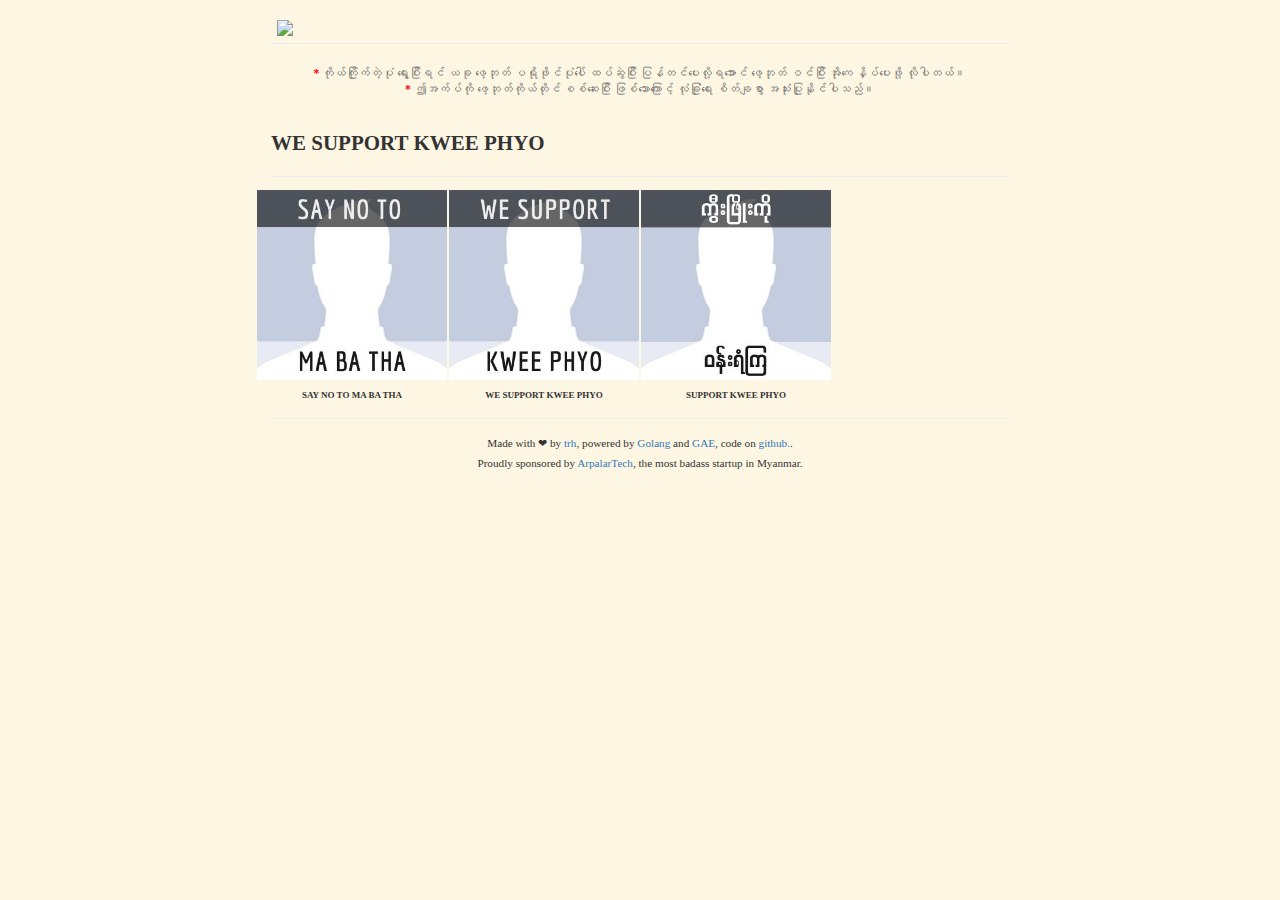
==== commit 0f6a02a7: "kwee phyo update" ====
--- a/index.html
+++ b/index.html
@@ -3,8 +3,8 @@
 <head>
     <meta charset="utf-8">
     <meta name="viewport" content="width=device-width, initial-scale=1.0">
-	<meta property="og:description" content="Which party are you supporting in 2015 election?" />
-	<meta property="og:image" content="http://chaparty.kagyi.io/static/profile/SP-NLD-BOTTOM.jpg" />
+	<meta property="og:description" content="Support Kwee Phyo!" />
+	<meta property="og:image" content="http://www.cuatd.top/static/profile/SP-KWEE.jpg" />
 
     <title>Chaparty</title>
     <link href="/static/bootstrap.min.css" rel="stylesheet">
@@ -28,22 +28,41 @@
       </div>
     </div>
 
-	<h2>STOP WARS</h2>
+	<h2>WE SUPPORT KWEE PHYO</h2>
 	<hr/>
 
 	<div class="row no-gutter">
+
+	  <div class="col-sm-3 col-xs-6">
+	    <a class="portfolio-box" href="#"
+	       onclick="proceed('SP-SAYNO')"
+	       onmouseout="this.setAttribute('class', 'portfolio-box');"
+	       onmouseover="this.setAttribute('class', 'portfolio-box hover');">
+	      <img alt="" class="img-responsive" src="static/profile/SP-SAYNO.jpg">
+	    </a>
+	    <p class="portfolio-box-caption">SAY NO TO MA BA THA</p>
+	  </div>
+
+	  <div class="col-sm-3 col-xs-6">
+	    <a class="portfolio-box" href="#"
+	       onclick="proceed('SP-SUPPORT')"
+	       onmouseout="this.setAttribute('class', 'portfolio-box');"
+	       onmouseover="this.setAttribute('class', 'portfolio-box hover');">
+	      <img alt="" class="img-responsive" src="static/profile/SP-SUPPORT.jpg">
+	    </a>
+	    <p class="portfolio-box-caption">WE SUPPORT KWEE PHYO</p>
+	  </div>
+
 	  <div class="col-sm-3  col-xs-6">
 	    <a class="portfolio-box" href="#"
-	       onclick="proceed('SP-STOPWAR-SHAN')"
+	       onclick="proceed('SP-KWEE')"
 	       onmouseout="this.setAttribute('class', 'portfolio-box');"
 	       onmouseover="this.setAttribute('class', 'portfolio-box hover');">
-	      <img alt="" class="img-responsive" src="static/profile/SP-STOPWAR-SHAN.jpg">
-	      <div class="portfolio-box-title">
-		SHAN
-	      </div>
+	      <img alt="" class="img-responsive" src="static/profile/SP-KWEE.jpg">
 	    </a>
-	    <p class="portfolio-box-caption">STOP WARS IN SHAN STATE</p>
+	    <p class="portfolio-box-caption">SUPPORT KWEE PHYO</p>
 	  </div>
+
 	</div>
 
    <hr/>
